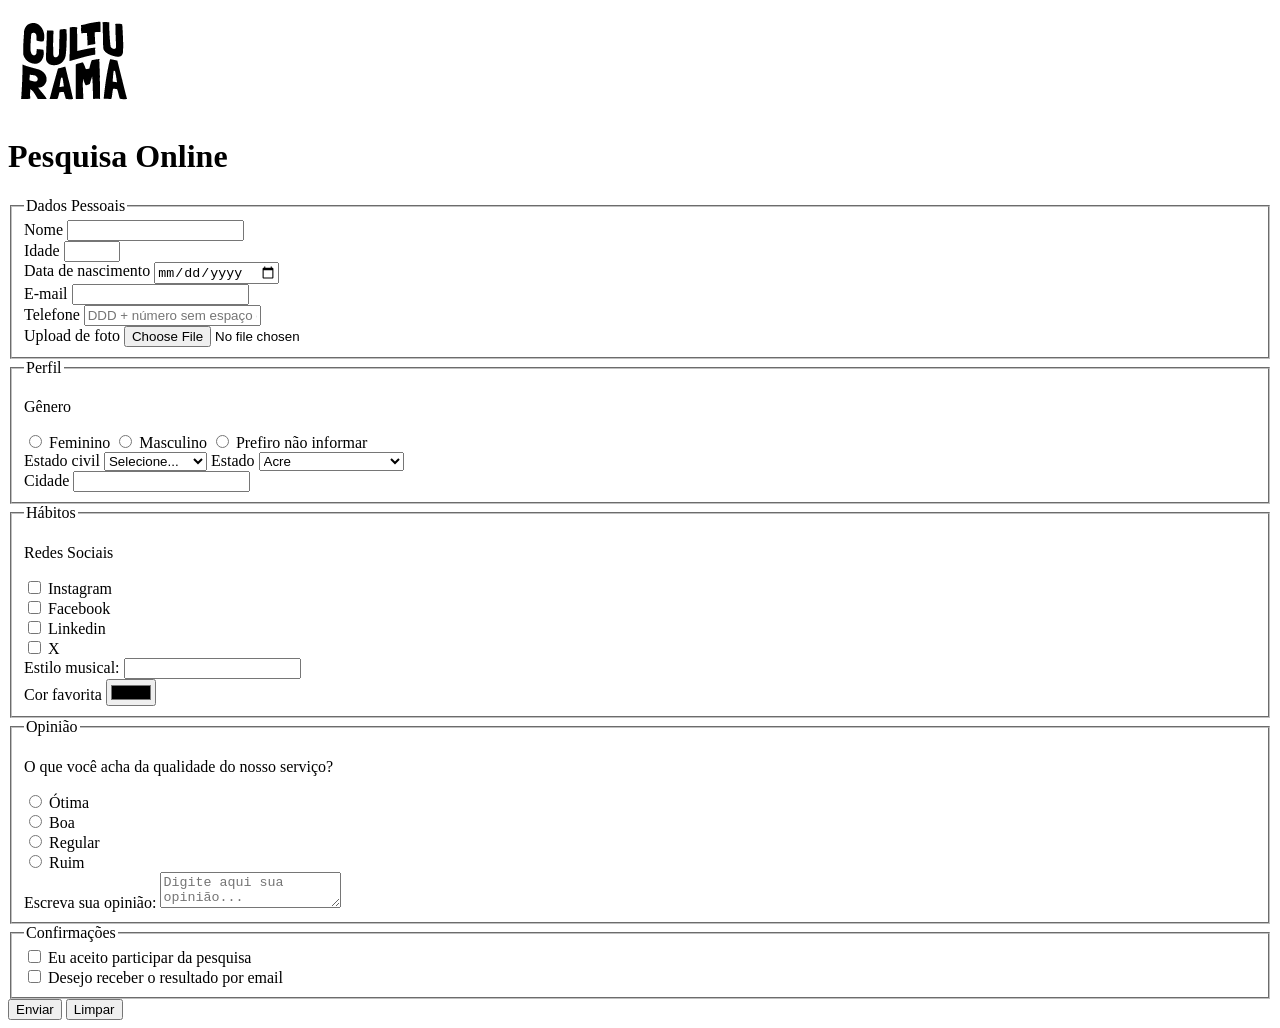
==== index.html @ 1df9fd9c "Adiciona familias de fontes" ====
<!DOCTYPE html>
<html lang="pt-br">

<head>
    <meta charset="UTF-8">
    <meta name="viewport" content="width=device-width, initial-scale=1.0">
    <link rel="icon" href="culturama-favico.png">
    <link rel="stylesheet" href="css/style.css">
    
    <link rel="preconnect" href="https://fonts.googleapis.com">
    <link rel="preconnect" href="https://fonts.gstatic.com" crossorigin>
    <link href="https://fonts.googleapis.com/css2?family=Fjalla+One&family=Work+Sans&display=swap" rel="stylesheet">

    <title>Pesquisa Culturama</title>
</head>

<body>
    <header>
        <img src="img/logo-culturama.png" alt="logo culturama">
        <h1>Pesquisa Online</h1>
    </header>
    <section>
        <form action="" method="get">
            <fieldset>
                <legend>Dados Pessoais</legend>

                <label for="name">Nome</label>
                <input id="name" type="text" name="userName" required>
                <br>
                <label for="age">Idade</label>
                <input id="age" type="number" name="userAge" min="12" max="100" required>
                <br>
                <label for="birthDate">Data de nascimento</label>
                <input id="birthDate" type="date" name="userBirthDate">
                <br>
                <label for="email">E-mail</label>
                <input id="email" type="email" name="userEmail">
                <br>
                <label for="phoneNumber">Telefone</label>
                <input id="phoneNumber" type="tel" name="userPhoneNumber" pattern="[0-9]{11}"
                    placeholder="DDD + número sem espaço ou hífen">
                <br>
                <label for="image"> Upload de foto</label>
                <input id="image" type="file" accept="image/*" name="userImage">
                <br>
            </fieldset>

            <fieldset>
                <legend>Perfil</legend>

                <p>Gênero</p>
                <input id="fem" type="radio" name="userGender" value="Feminino">
                <label for="fem">Feminino</label>

                <input id="masc" type="radio" name="userGender" value="Maculino">
                <label for="masc">Masculino</label>

                <input id="notInformed" type="radio" name="userGender" value="notInformed">
                <label for="notInformed">Prefiro não informar</label>

                <br>

                <label for="maritalStatus">Estado civil</label>
                <select id="maritalStatus" name="userMaritalStatus">
                    <option value="notInformed">Selecione...</option>
                    <option value="casado">Casado</option>
                    <option value="solteiro">Solteiro</option>
                    <option value="divorciado">Divorciado</option>
                    <option value="viuvo">Viúvo</option>
                    <option value="uniao estavel">União estável</option>
                </select>

                <label for="State">Estado</label>
                <select id="State" name="userState">
                    <option value="Acre">Acre</option>
                    <option value="Alagoas">Alagoas</option>
                    <option value="Amapá">Amapá</option>
                    <option value="Amazonas">Amazonas</option>
                    <option value="Bahia">Bahia</option>
                    <option value="Ceará">Ceará</option>
                    <option value="Distrito Federal">Distrito Federal</option>
                    <option value="Espírito Santo">Espírito Santo</option>
                    <option value="Goiás">Goiás</option>
                    <option value="Maranhão">Maranhão</option>
                    <option value="Mato Grosso do Sul">Mato Grosso do Sul</option>
                    <option value="Mato Grosso">Mato Grosso</option>
                    <option value="Minas Gerais">Minas Gerais</option>
                    <option value="Pára">Pára</option>
                    <option value="Paraíba">Paraíba</option>
                    <option value="Paraná">Paraná</option>
                    <option value="Pernambuco">Pernambuco</option>
                    <option value="Piauí">Piauí</option>
                    <option value="Rio de Janeiro">Rio de Janeiro</option>
                    <option value="Rio Grande do Norte">Rio Grande do Norte</option>
                    <option value="Rio Grande do Sul">Rio Grande do Sul</option>
                    <option value="">Rondônia</option>
                    <option value="Rondônia">Roraima</option>
                    <option value="Santa Catarina">Santa Catarina</option>
                    <option value="São Paulo">São Paulo</option>
                    <option value="Sergipe">Sergipe</option>
                    <option value="Tocantins">Tocantins</option>
                </select>
                <br>

                <label for="city">Cidade</label>
                <input id="city" type="text" name="userCity">


            </fieldset>

            <fieldset>
                <legend>Hábitos</legend>
                <p>Redes Sociais</p>
                <input id="instagram" type="checkbox" name="social" value="instagram">
                <label for="instagram">Instagram</label>
                <br>
                <input id="facebook" type="checkbox" name="social" value="facebook">
                <label for="facebook">Facebook</label>
                <br>
                <input id="linkedin" type="checkbox" name="social" value="linkedin">
                <label for="linkedin">Linkedin</label>
                <br>
                <input id="x" type="checkbox" name="social" value="x">
                <label for="x">X</label>
                <br>
                <label for="musicStyle">Estilo musical:</label>
                <input list="styleTypes" id="musicStyle" name="userMusicStyle" type="text">
                <datalist id="styleTypes">
                    <option value="Rock">
                    <option value="Pop">
                    <option value="Samba">
                    <option value="sertanejo">

                </datalist>
                <br>
                <label for="favoriteColor">Cor favorita</label>
                <input type="color" name="userFavoriteColor" id="favoriteColor">

            </fieldset>

            

            <fieldset>
                <legend>Opinião</legend>

                <p>O que você acha da qualidade do nosso serviço?</p>

                <input id="great" type="radio" name="userServiceOpinion" value="Otimo">
                <label for="great">Ótima</label><br>

                <input id="good" type="radio" name="userServiceOpinion" value="Boa">
                <label for="good">Boa</label><br>

                <input id="regular" type="radio" name="userServiceOpinion" value="Regular">
                <label for="regular">Regular</label><br>

                <input id="bad" type="radio" name="userServiceOpinion" value="Ruim">
                <label for="bad">Ruim</label><br>

                <label for="comment">Escreva sua opinião:</label>
                <textarea name="userComment" id="comment" placeholder="Digite aqui sua opinião..."></textarea>
            </fieldset>

            <fieldset>
                <legend>Confirmações</legend>

                <input type="checkbox" name="userLgpd" id="userLgpdTerm" value="accept" required>
                <label for="userLgpdTerm">Eu aceito participar da pesquisa</label><br>

                <input type="checkbox" name="userGetResult" id="getResult" value="accept">
                <label for="userLgpdTerm">Desejo receber o resultado por email</label><br>
            </fieldset>

            <button type="submit">Enviar</button>
            <button type="reset">Limpar</button>



        </form>
    </section>
</body>

</html>
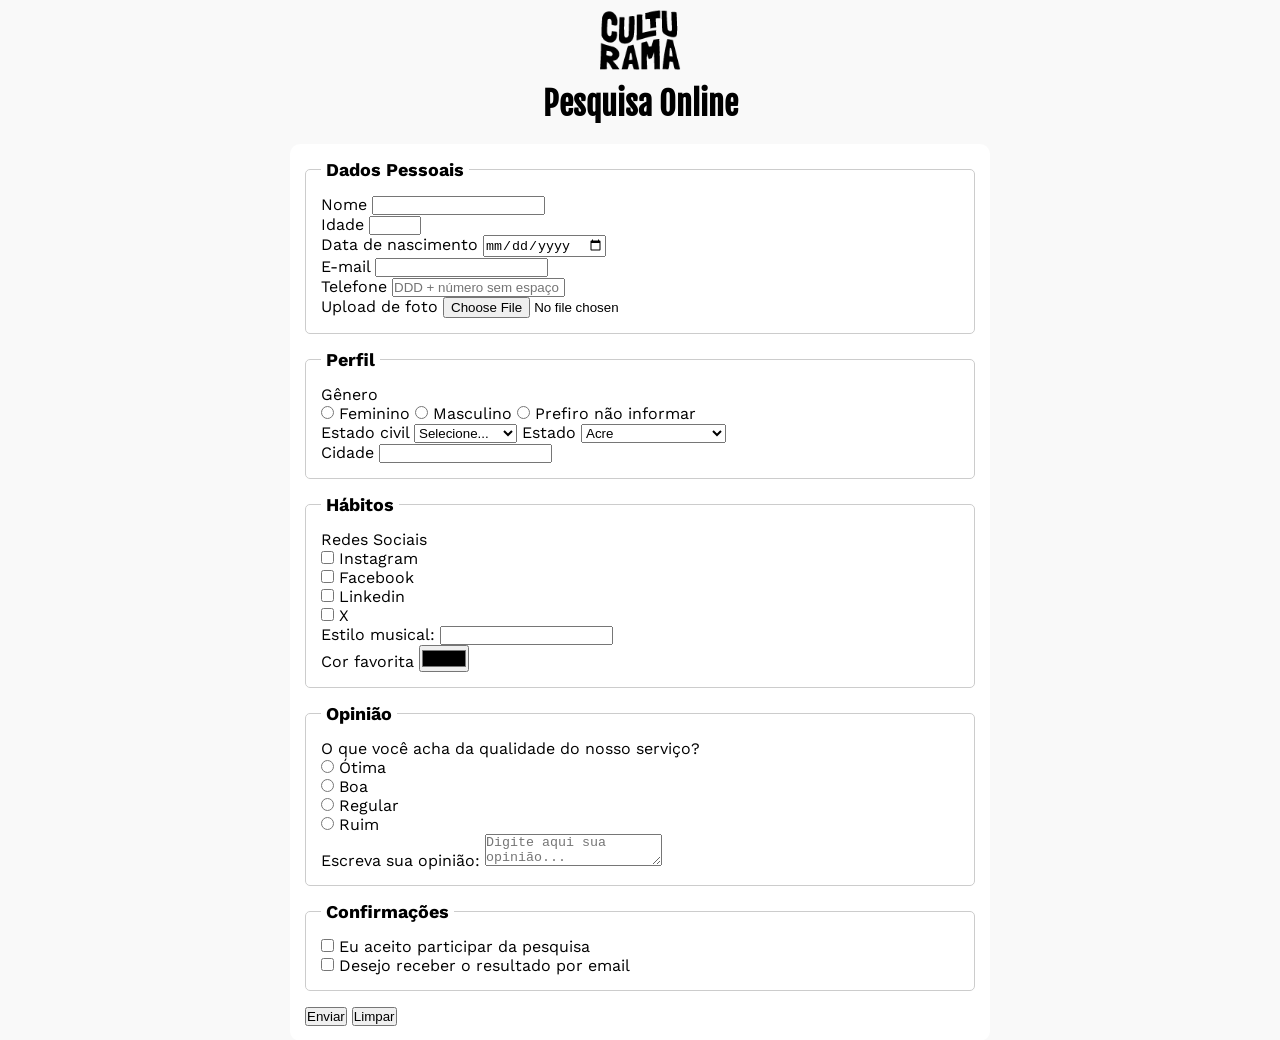
==== commit 65d74956: "Adiciona estilos" ====
--- a/index.html
+++ b/index.html
@@ -6,7 +6,7 @@
     <meta name="viewport" content="width=device-width, initial-scale=1.0">
     <link rel="icon" href="culturama-favico.png">
     <link rel="stylesheet" href="css/style.css">
-    
+
     <link rel="preconnect" href="https://fonts.googleapis.com">
     <link rel="preconnect" href="https://fonts.gstatic.com" crossorigin>
     <link href="https://fonts.googleapis.com/css2?family=Fjalla+One&family=Work+Sans&display=swap" rel="stylesheet">
@@ -15,7 +15,8 @@
 </head>
 
 <body>
-    <header>
+    <main>
+           <header>
         <img src="img/logo-culturama.png" alt="logo culturama">
         <h1>Pesquisa Online</h1>
     </header>
@@ -178,6 +179,8 @@
 
         </form>
     </section>
+    </main>
+ 
 </body>
 
 </html>
--- a/css/style.css
+++ b/css/style.css
@@ -0,0 +1,49 @@
+* {
+    margin: 0;
+    padding: 0;
+    box-sizing: border-box;
+}
+
+body {
+    background-color: #f9f9f9;
+    font-family: "Work Sans", sans-serif;
+}
+
+main {
+    width: 100%;
+    max-width: 700px;
+    margin: 0 auto;
+
+}
+
+header {
+    text-align: center;
+    margin-bottom: 20px;
+}
+
+img {
+    width: 100px;
+}
+
+h1 {
+    font-family: "Fjalla One", sans-serif;
+}
+
+form {
+    background-color: #ffffff;
+    padding: 15px;
+    border-radius: 10px;
+}
+
+fieldset {
+    padding: 15px;
+    border: 1px solid #cccccc;
+    border-radius: 5px;
+    margin-bottom: 15px;
+}
+
+legend {
+    font-weight: bold;
+    font-size: 18px;
+    padding: 0 5px;
+}
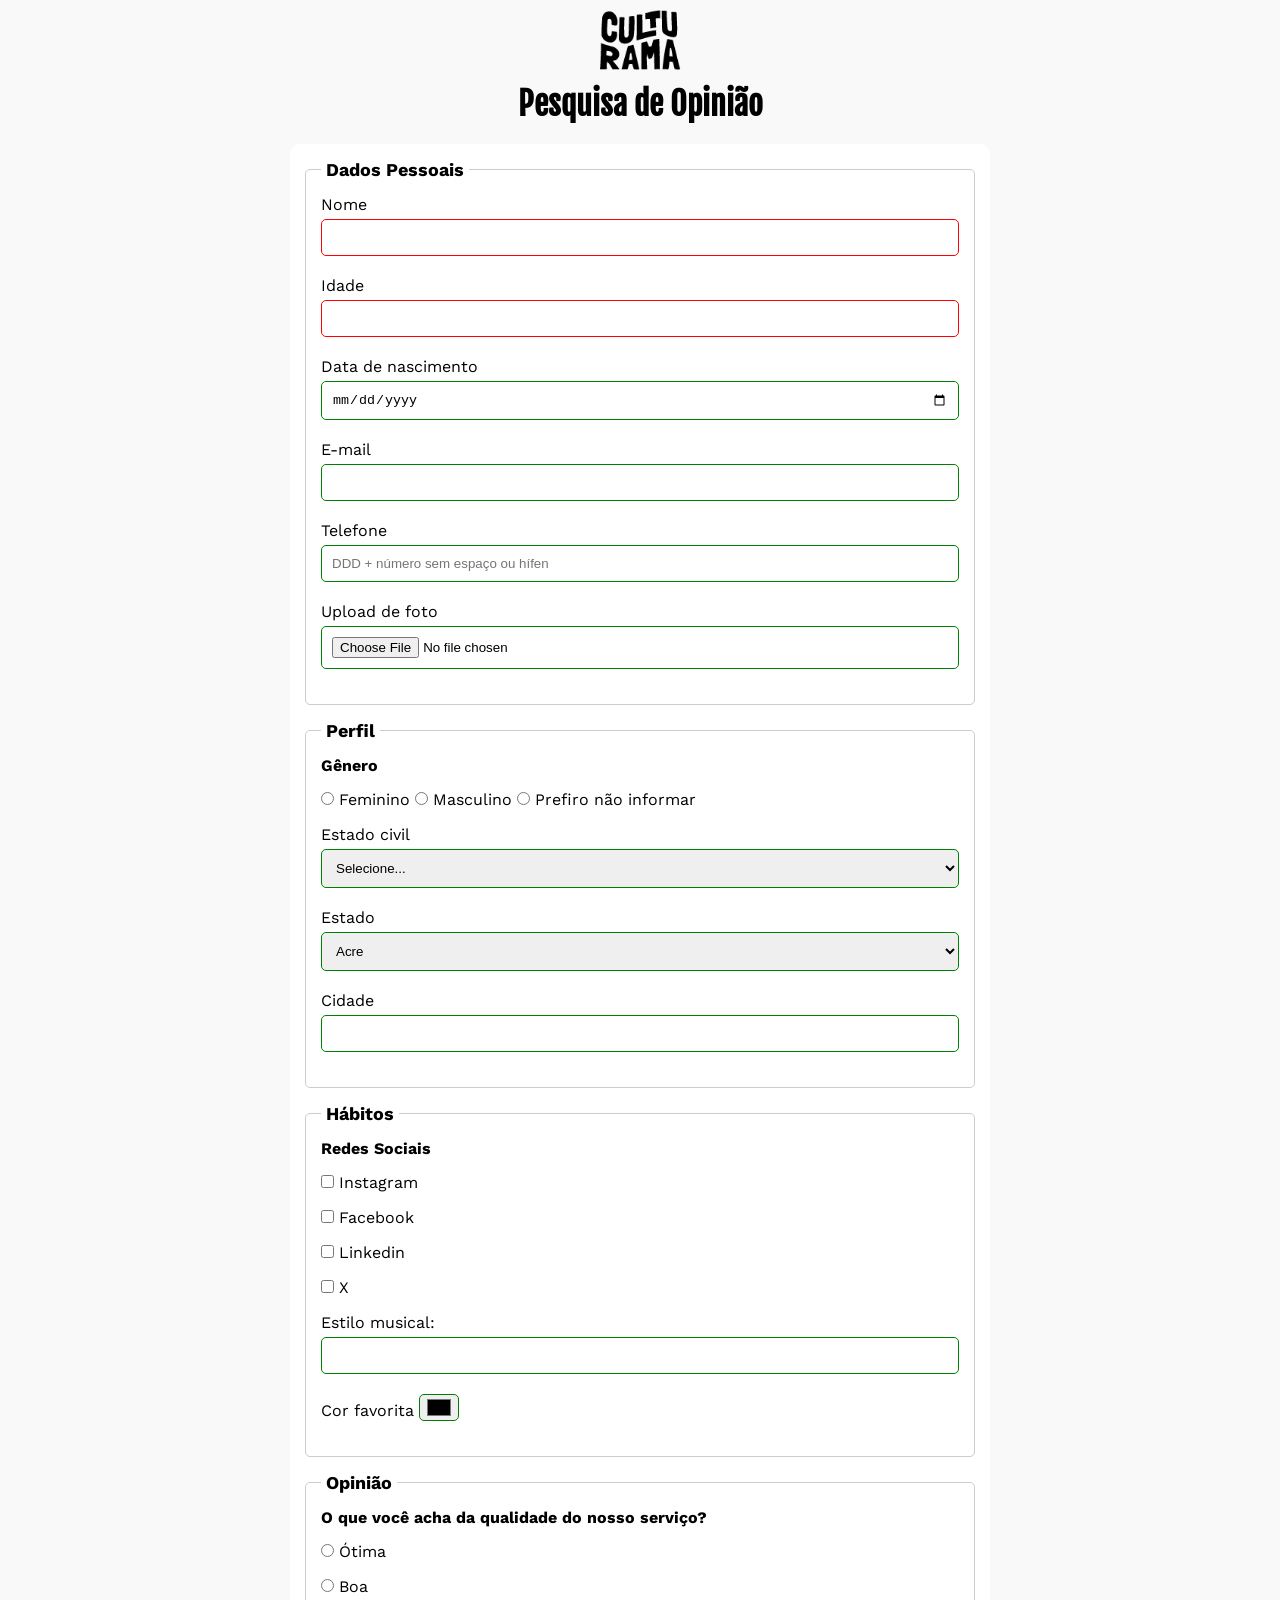
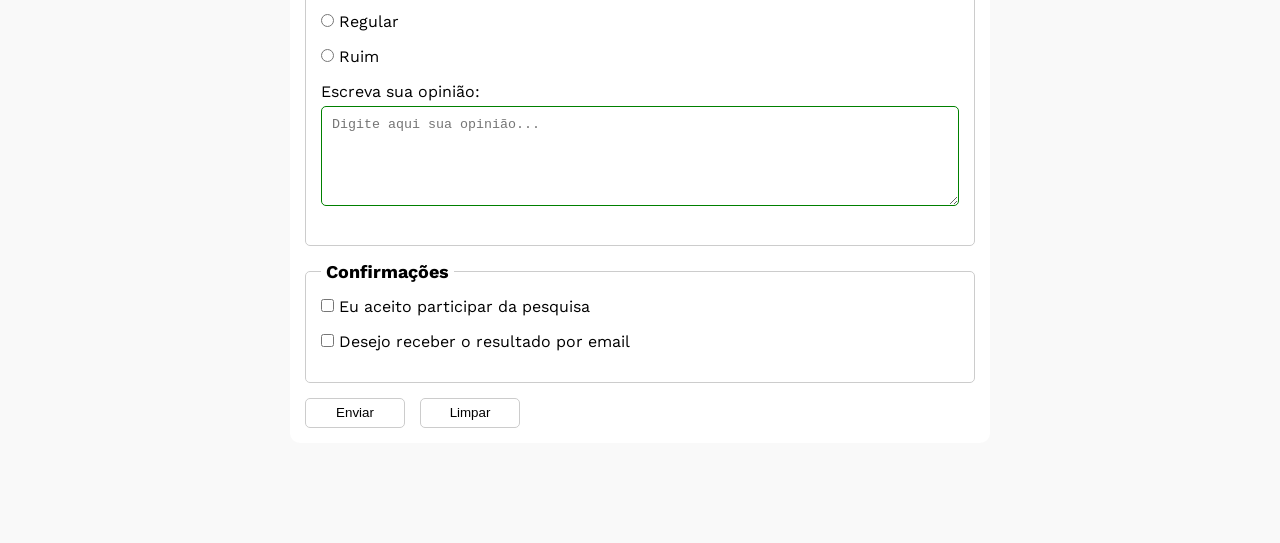
==== commit 02bfc719: "Adiciona estilo de input, select, text area, button e hover" ====
--- a/index.html
+++ b/index.html
@@ -18,7 +18,7 @@
     <main>
            <header>
         <img src="img/logo-culturama.png" alt="logo culturama">
-        <h1>Pesquisa Online</h1>
+        <h1>Pesquisa de Opinião</h1>
     </header>
     <section>
         <form action="" method="get">
--- a/css/style.css
+++ b/css/style.css
@@ -33,6 +33,7 @@
     background-color: #ffffff;
     padding: 15px;
     border-radius: 10px;
+    margin-bottom: 100px;
 }
 
 fieldset {
@@ -46,4 +47,69 @@
     font-weight: bold;
     font-size: 18px;
     padding: 0 5px;
-}+}
+
+label {
+    display: inline-block;
+    margin-bottom: 5px;
+}
+
+p{
+    margin-bottom: 15px;
+    font-weight: bold;
+}
+
+input, select, textarea {
+    width: 100%;
+    padding: 10px;
+    margin-bottom: 20px;
+    border: 1px solid #cccccc;
+    border-radius: 5px;
+}
+
+textarea {
+    min-height: 100px;
+}
+
+input[type="radio"],
+input[type="checkbox"] {
+    width: auto;
+}
+
+input[type="color"] {
+    width: 40px;
+    padding: 0 5px;
+}
+
+input:invalid,
+select:invalid,
+textarea:invalid {
+    border-color: red;
+}
+
+input:valid,
+select:valid,
+textarea:valid {
+    border-color: green;
+}
+
+button {
+    width: 100px;
+    height: 30px;
+    margin-right: 10px;
+    background-color: #ffffff;
+    border: 1px solid #cccccc;
+    border-radius: 5px;
+    cursor: pointer;
+}
+
+button[type="submit"]:hover{
+    background-color: green;
+    color: #ffffff;
+}
+
+button[type="reset"]:hover{
+    background-color: orangered;
+    color: #ffffff;
+}
+
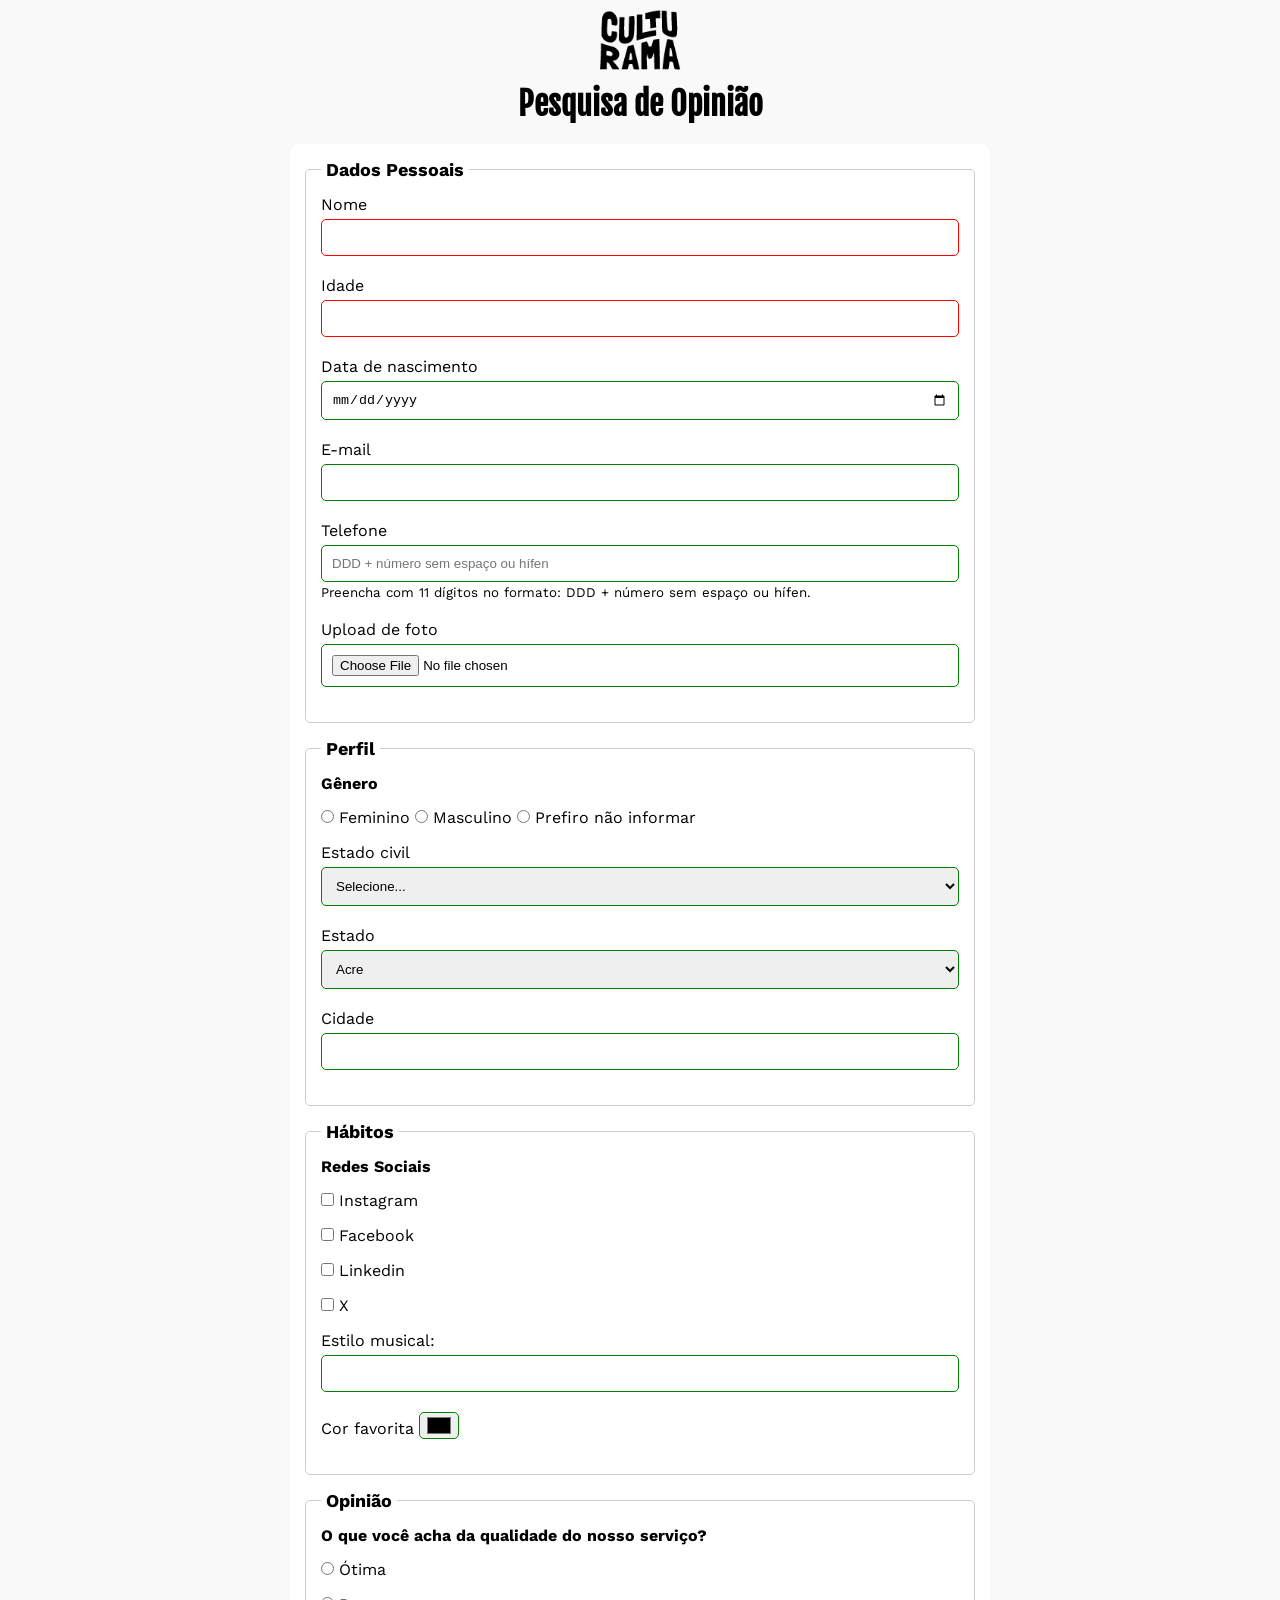
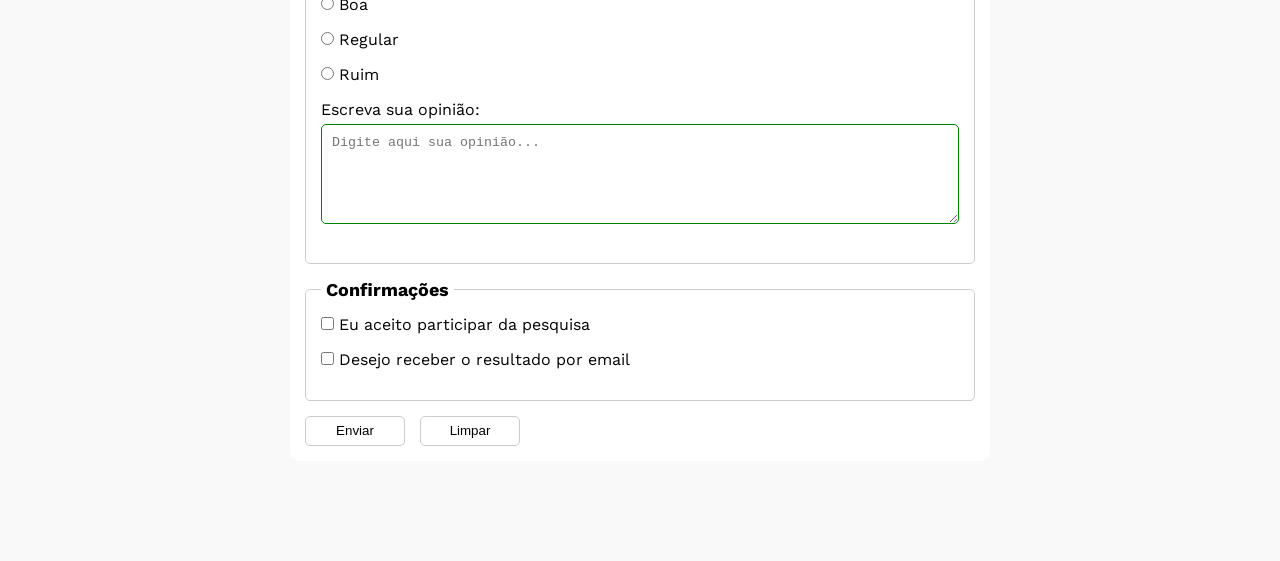
==== commit 94bb9ed9: "Adiciona aria ao campo de telefone" ====
--- a/index.html
+++ b/index.html
@@ -21,7 +21,7 @@
         <h1>Pesquisa de Opinião</h1>
     </header>
     <section>
-        <form action="" method="get">
+        <form action="sucesso.html" method="get">
             <fieldset>
                 <legend>Dados Pessoais</legend>
 
@@ -39,7 +39,8 @@
                 <br>
                 <label for="phoneNumber">Telefone</label>
                 <input id="phoneNumber" type="tel" name="userPhoneNumber" pattern="[0-9]{11}"
-                    placeholder="DDD + número sem espaço ou hífen">
+                    placeholder="DDD + número sem espaço ou hífen" aria-describedby="phoneHelp">
+                    <small id="phoneHelp">Preencha com 11 dígitos no formato: DDD + número sem espaço ou hífen.</small>
                 <br>
                 <label for="image"> Upload de foto</label>
                 <input id="image" type="file" accept="image/*" name="userImage">
@@ -169,7 +170,7 @@
                 <label for="userLgpdTerm">Eu aceito participar da pesquisa</label><br>
 
                 <input type="checkbox" name="userGetResult" id="getResult" value="accept">
-                <label for="userLgpdTerm">Desejo receber o resultado por email</label><br>
+                <label for="getResult">Desejo receber o resultado por email</label><br>
             </fieldset>
 
             <button type="submit">Enviar</button>
--- a/css/style.css
+++ b/css/style.css
@@ -26,6 +26,7 @@
 }
 
 h1 {
+    text-align: center;
     font-family: "Fjalla One", sans-serif;
 }
 
@@ -52,6 +53,15 @@
 label {
     display: inline-block;
     margin-bottom: 5px;
+}
+
+input[type="tel"] {
+    margin-bottom: 0;
+}
+
+small {
+    margin-bottom: 20px;
+    display: inline-block;
 }
 
 p{
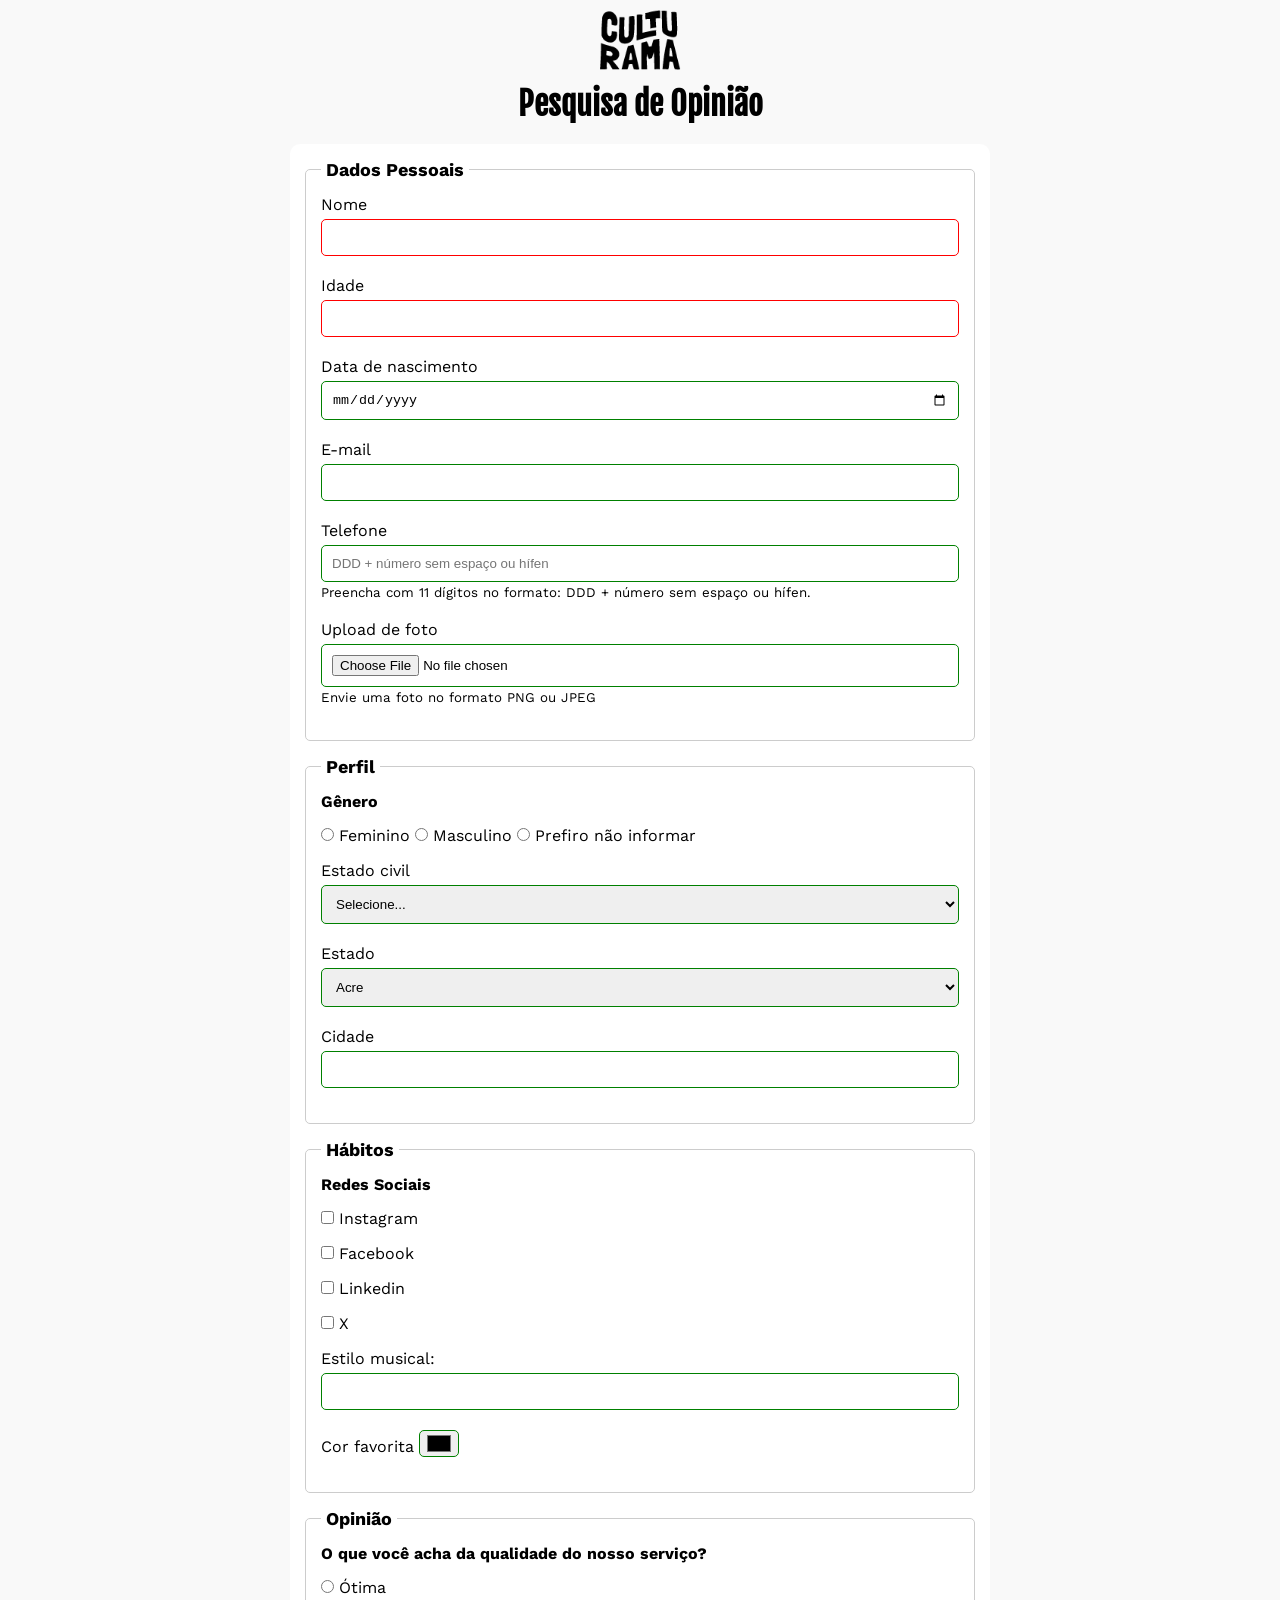
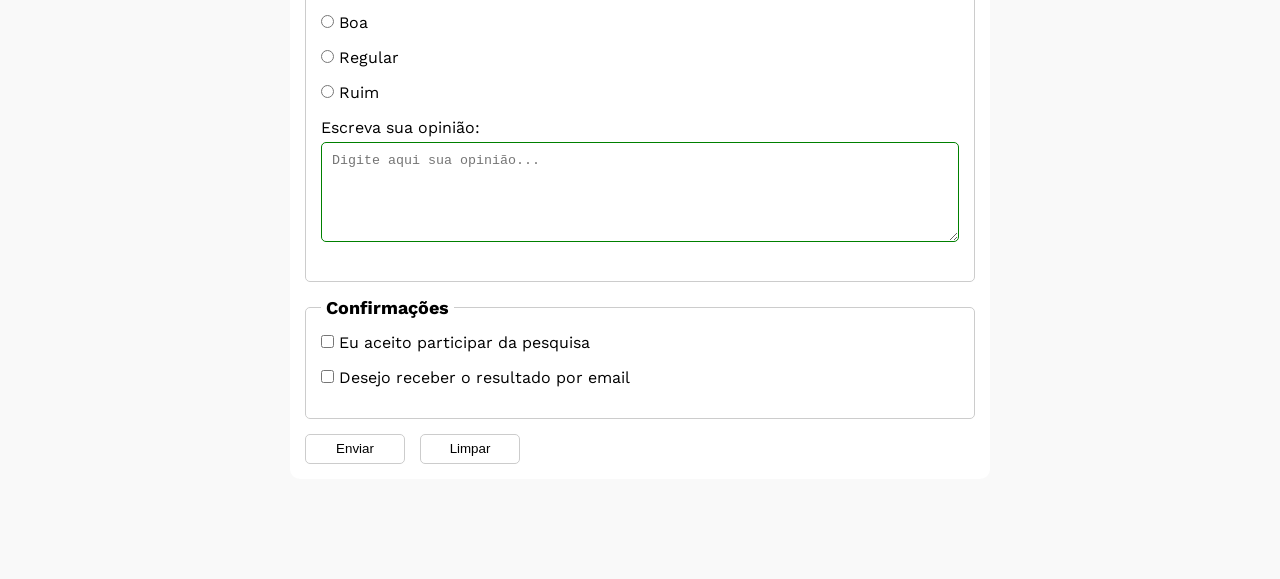
==== commit 63bf8100: "Adiciona aria ao campo de upload de foto" ====
--- a/index.html
+++ b/index.html
@@ -43,7 +43,8 @@
                     <small id="phoneHelp">Preencha com 11 dígitos no formato: DDD + número sem espaço ou hífen.</small>
                 <br>
                 <label for="image"> Upload de foto</label>
-                <input id="image" type="file" accept="image/*" name="userImage">
+                <input id="image" type="file" accept="image/*" name="userImage" aria-describedby="imageHelp">
+                <small id="imageHelp">Envie uma foto no formato PNG ou JPEG</small>
                 <br>
             </fieldset>
 
--- a/css/style.css
+++ b/css/style.css
@@ -55,7 +55,8 @@
     margin-bottom: 5px;
 }
 
-input[type="tel"] {
+input[type="tel"],
+input[type="file"] {
     margin-bottom: 0;
 }
 
